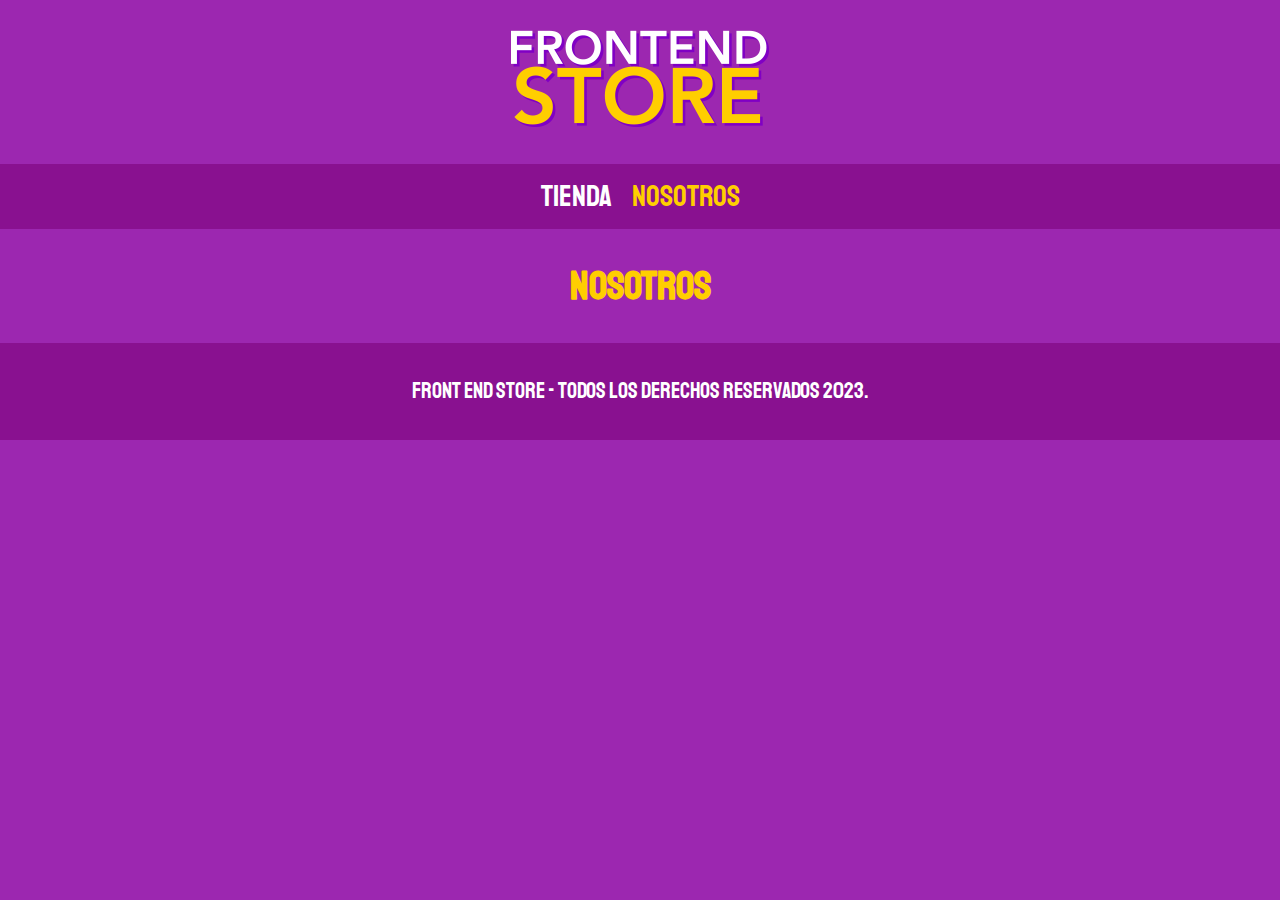
==== nosotros.html @ def9db38 "Creando enlaces" ====
<!DOCTYPE html>
<html lang="en">
<head>
    <meta charset="UTF-8">
    <meta name="viewport" content="width=device-width, initial-scale=1.0">
    <title>Front End Store</title>

    <link rel="stylesheet" href="/css/normalize.css">

    <link href="https://fonts.googleapis.com/css2?family=Staatliches&display=swap" rel="stylesheet">

    <link rel="stylesheet" href="/css/styles.css">
</head>
<body>
    <header class="header">
        <a href="index.html">
            <img class="header__logo" src="img/logo.png" alt="Logotipo">
        </a>
    </header>

    <nav class="navegacion">
        <a class="navegacion__enlace" href="index.html">Tienda</a>
        <a class="navegacion__enlace navegacion__enlace--activo" href="nosotros.html">Nosotros</a>
    </nav>

    <main class="contenedor">
        <h1>Nosotros</h1>
    </main>

    <footer class="footer">
        <p class="footer__texto">Front End Store - Todos los derechos reservados 2023.</p>
    </footer>
</body>
</html>
---- css/styles.css ----
/* 
    Notas
    BEM :
    Bloques: son un contenedor.
    Una sección significativa y no requiere de otras secciones debe de ir en bloque
    Ej: <div clas="cliente"> </div>
    Elementos: parte de un bloque.
    Depende del bloque y no es por si solo significativo.
    Ej: <div clas="cliente__nombre"> </div>
    Modificador: ¿Un Bloque o un Elemento tendrá una variantes?.
    Se utiliza como una bandera, notifica que ese elemento tendrá un diseño diferente
    Ej: <div clas="cliente__nombre-ceo"> </div>
*/

:root {
    --fuente-principal: 'Staatliches', cursive;
    --primario: #9C27B0;
    --primarioOscuro: #891190;
    --secundario: #FFCE00;
    --secundarioOscuro: rgb(233,287,2);
    --blanco: #FFF;
    --negro: #000;
}

html {
    box-sizing: border-box;
    font-size: 62.5%;
}

*, *:before, *:after {
    box-sizing: inherit;
}

/* Globales */
body {
    background-color: var(--primario);
    font-size: 1.6rem;
    line-height: 1.5;
}

p {
    font-size: 1.8rem;
    font-family: Arial, Helvetica, sans-serif;
    color: var(--blanco);
}

a {
    text-decoration: none;
}

img {
    max-width: 100%;
}

.contenedor {
    max-width: 120rem;
    margin: 0 auto;
}

h1,
h2,
h3 {
    text-align: center;
    color: var(--secundario);
    font-family: var(--fuente-principal);
}

h1 {
    font-size: 4rem;
}

h2 {
    font-size: 3.2rem;
}

h3 {
    font-size: 2.4rem;
}

/* Header */
.header {
    display: flex;
    justify-content: center;
}

.header__logo {
    margin: 3rem 0;
}

/* Navegación */
.navegacion {
    background-color: var(--primarioOscuro);
    padding: 1rem 0;
    display: flex;
    justify-content: center;
    gap: 2rem;
}

.navegacion__enlace {
    font-family: var(--fuente-principal);
    color: var(--blanco);
    font-size: 3rem;
}

.navegacion__enlace--activo,
.navegacion__enlace:hover {
    color: var(--secundario);
}

/* Footer */
.footer {
    background-color: var(--primarioOscuro);
    padding: 1rem 0;
    margin-top: 2rem;
}

.footer__texto {
    font-family: var(--fuente-principal);
    font-size: 2.2rem;
    text-align: center;
}
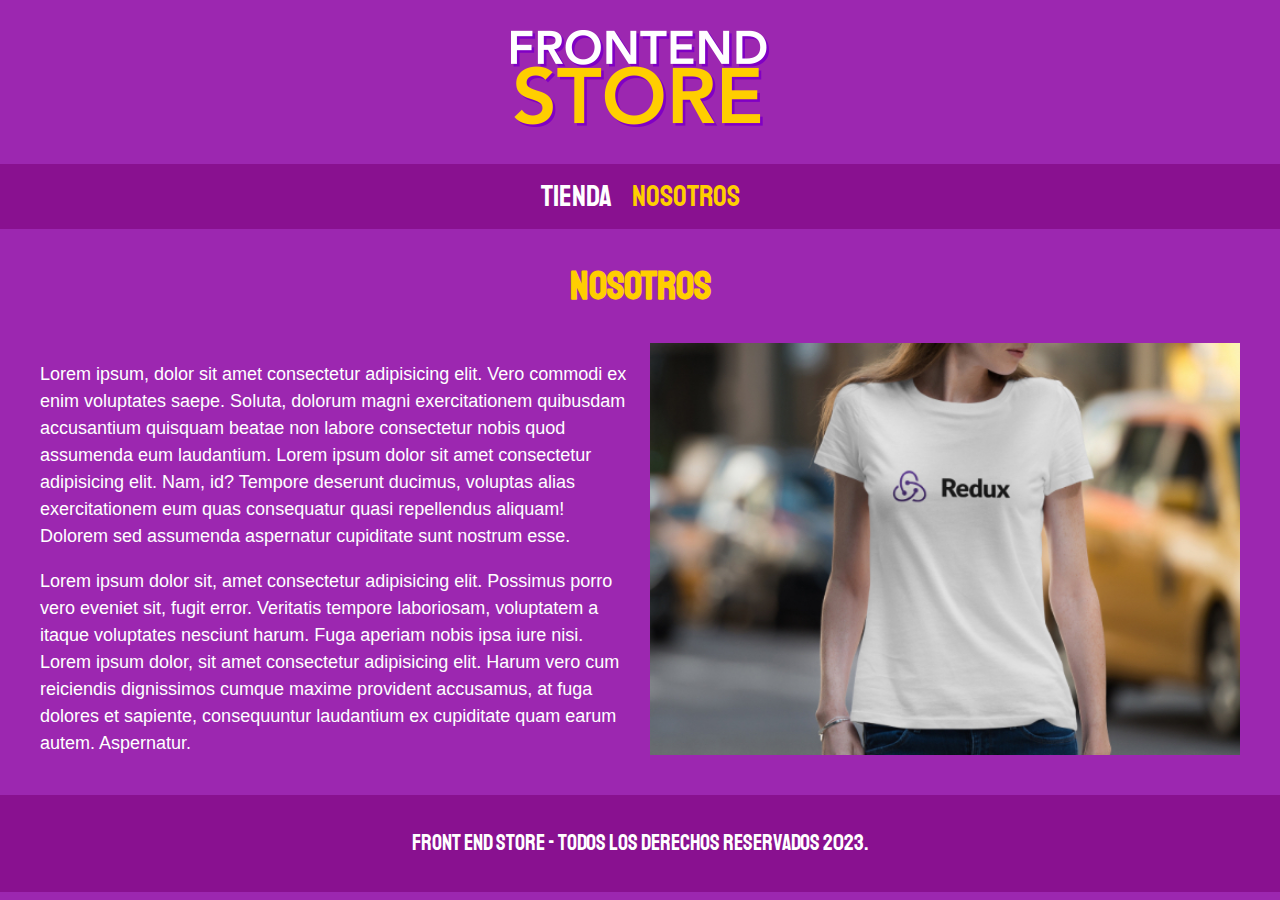
==== commit d8f420e1: "Creando la pagina Nosotros" ====
--- a/nosotros.html
+++ b/nosotros.html
@@ -25,6 +25,22 @@
 
     <main class="contenedor">
         <h1>Nosotros</h1>
+
+        <div class="nosotros">
+            <div class="nosotros__contenido">
+                <p>
+                    Lorem ipsum, dolor sit amet consectetur adipisicing elit. Vero commodi ex enim voluptates saepe. Soluta, dolorum magni exercitationem quibusdam accusantium quisquam beatae non labore consectetur nobis quod assumenda eum laudantium.
+                    Lorem ipsum dolor sit amet consectetur adipisicing elit. Nam, id? Tempore deserunt ducimus, voluptas alias exercitationem eum quas consequatur quasi repellendus aliquam! Dolorem sed assumenda aspernatur cupiditate sunt nostrum esse.
+                </p>
+
+                <p>
+                    Lorem ipsum dolor sit, amet consectetur adipisicing elit. Possimus porro vero eveniet sit, fugit error. Veritatis tempore laboriosam, voluptatem a itaque voluptates nesciunt harum. Fuga aperiam nobis ipsa iure nisi.
+                    Lorem ipsum dolor, sit amet consectetur adipisicing elit. Harum vero cum reiciendis dignissimos cumque maxime provident accusamus, at fuga dolores et sapiente, consequuntur laudantium ex cupiditate quam earum autem. Aspernatur.
+                </p>
+            </div>
+
+            <img class="nosotros__imagen" src="img/nosotros.jpg" alt="imagen nosotros">
+        </div>
     </main>
 
     <footer class="footer">
--- a/css/styles.css
+++ b/css/styles.css
@@ -107,6 +107,99 @@
     color: var(--secundario);
 }
 
+/* Grid */
+.grid {
+    display: grid;
+    grid-template-columns: repeat(2, 1fr);
+    gap: 2rem;
+}
+
+@media (min-width: 768px){
+    .grid {
+        grid-template-columns: repeat(3, 1fr);
+    }
+}
+
+/* Productos */
+.producto {
+    background-color: var(--primarioOscuro);
+    padding: 1rem;
+}
+
+.producto__imagen {
+    width: 100%;
+}
+
+.producto__informacion {
+
+}
+
+.producto__nombre {
+    font-size: 4rem;
+}
+
+.producto__precio {
+    font-size: 2.8rem;
+    color: var(--secundario);
+}
+
+.producto__nombre,
+.producto__precio {
+    font-family: var(--fuente-principal);
+    margin: 1rem 0;
+    text-align: center;
+    line-height: 1.2;
+}
+
+/* Graficos */
+.grafico {
+    min-height: 30rem;
+    background-repeat: no-repeat;
+    background-size: cover;
+    grid-column: 1 / 3;
+}
+
+.grafico--camisas {
+    grid-row: 2 / 3;
+    background-image: url(../img/grafico1.jpg);
+}   
+
+.grafico--node {
+    grid-row: 8 / 9;
+    background-image: url(../img/grafico2.jpg);
+}
+
+@media (min-width: 768px){
+    .grafico--node {
+        grid-row: 5 / 6;
+        grid-column: 2 / 4;
+    }
+}
+
+/* Nosotros */
+.nosotros {
+    display: grid;
+    grid-template-rows: repeat(2, auto);    
+}
+
+@media (min-width: 768px){
+    .nosotros {
+        grid-template-columns: repeat(2, 1fr);
+        column-gap: 2rem;
+    }
+}
+
+.nosotros__imagen {
+    grid-row: 1 / 2;
+    width: 100%;
+}
+
+@media (min-width: 768px){
+    .nosotros__imagen {
+        grid-column: 2 / 3;
+    }
+}
+
 /* Footer */
 .footer {
     background-color: var(--primarioOscuro);
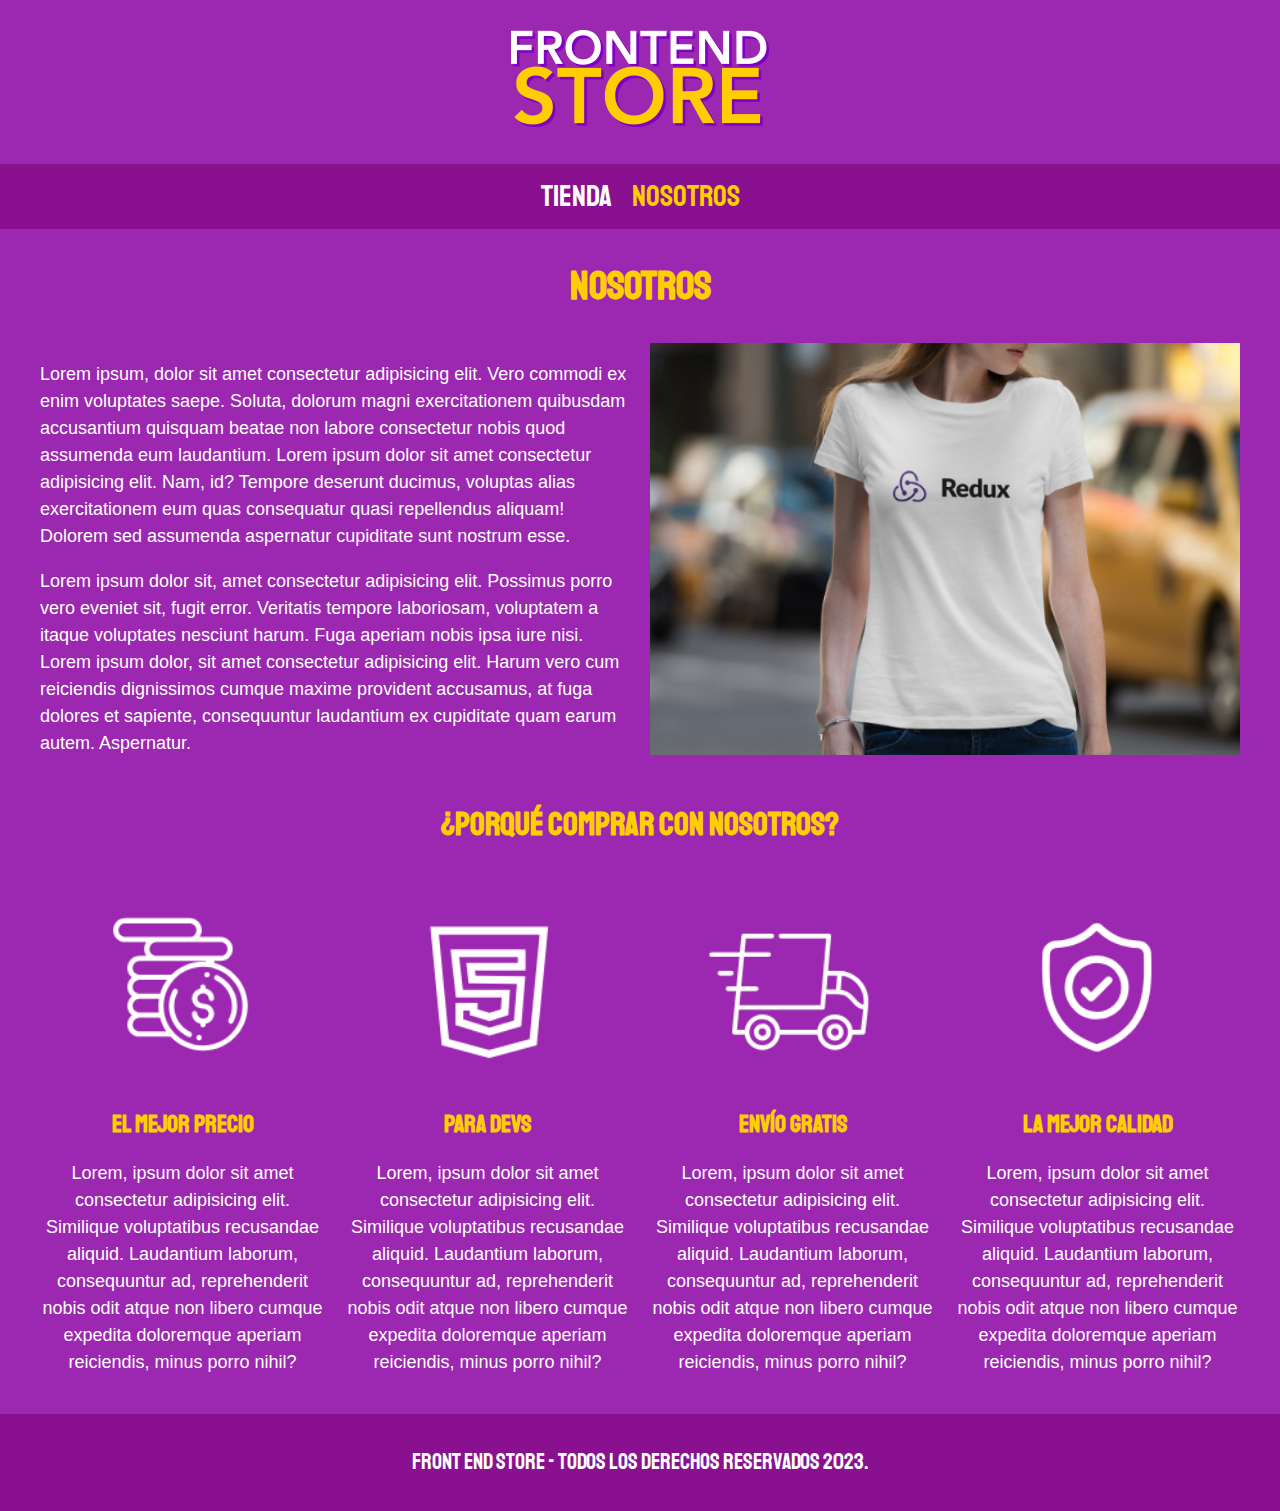
==== commit 116f2a77: "Creando la seccion con iconos" ====
--- a/nosotros.html
+++ b/nosotros.html
@@ -43,6 +43,52 @@
         </div>
     </main>
 
+    <section class="contenedor comprar">
+        <h2 class="comprar__titulo">¿Porqué comprar con nosotros?</h2>
+
+        <div class="bloques">
+            <div class="bloque">
+                <img class="bloque__imagen" src="img/icono_1.png" alt="porque comprar">
+
+                <h3 class="bloque__titulo">El mejor precio</h3>
+
+                <p>
+                    Lorem, ipsum dolor sit amet consectetur adipisicing elit. Similique voluptatibus recusandae aliquid. Laudantium laborum, consequuntur ad, reprehenderit nobis odit atque non libero cumque expedita doloremque aperiam reiciendis, minus porro nihil?
+                </p>
+            </div>
+
+            <div class="bloque">
+                <img class="bloque__imagen" src="img/icono_2.png" alt="porque comprar">
+
+                <h3 class="bloque__titulo">Para Devs</h3>
+
+                <p>
+                    Lorem, ipsum dolor sit amet consectetur adipisicing elit. Similique voluptatibus recusandae aliquid. Laudantium laborum, consequuntur ad, reprehenderit nobis odit atque non libero cumque expedita doloremque aperiam reiciendis, minus porro nihil?
+                </p>
+            </div>
+
+            <div class="bloque">
+                <img class="bloque__imagen" src="img/icono_3.png" alt="porque comprar">
+
+                <h3 class="bloque__titulo">Envío gratis</h3>
+
+                <p>
+                    Lorem, ipsum dolor sit amet consectetur adipisicing elit. Similique voluptatibus recusandae aliquid. Laudantium laborum, consequuntur ad, reprehenderit nobis odit atque non libero cumque expedita doloremque aperiam reiciendis, minus porro nihil?
+                </p>
+            </div>
+
+            <div class="bloque">
+                <img class="bloque__imagen" src="img/icono_4.png" alt="porque comprar">
+
+                <h3 class="bloque__titulo">La mejor calidad</h3>
+
+                <p>
+                    Lorem, ipsum dolor sit amet consectetur adipisicing elit. Similique voluptatibus recusandae aliquid. Laudantium laborum, consequuntur ad, reprehenderit nobis odit atque non libero cumque expedita doloremque aperiam reiciendis, minus porro nihil?
+                </p>
+            </div>
+        </div>
+    </section>
+
     <footer class="footer">
         <p class="footer__texto">Front End Store - Todos los derechos reservados 2023.</p>
     </footer>
--- a/css/styles.css
+++ b/css/styles.css
@@ -200,6 +200,39 @@
     }
 }
 
+/* Comprar Iconos Bloques */
+.comprar {
+
+}
+
+.comprar__titulo {
+
+}
+
+.bloques {
+    display: grid;
+    grid-template-columns: repeat(2, 1fr);
+    gap: 2rem;
+}
+
+@media (min-width: 768px){
+    .bloques {
+        grid-template-columns: repeat(4, 1fr);
+    }
+}
+
+.bloque {
+    text-align: center;
+}
+
+.bloque__titulo {
+    margin: 0;
+}
+
+.bloque__imagen {
+    width: 100%;
+}
+
 /* Footer */
 .footer {
     background-color: var(--primarioOscuro);
